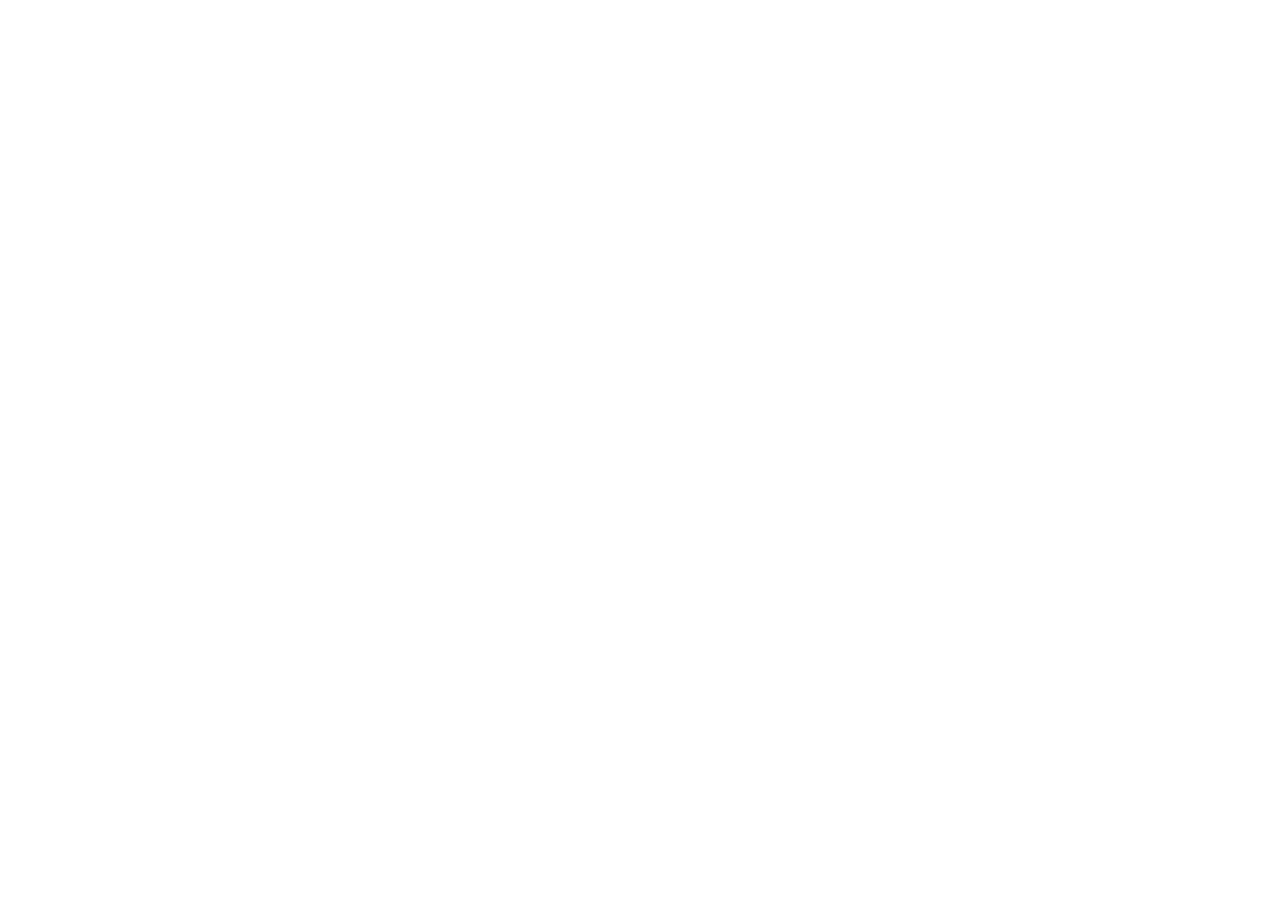
==== index.html @ c7ac26b6 "feat: adiciona arquivos principais, e estrutura html" ====
<!DOCTYPE html>
<html lang="pt-BR">
<head>
    <meta charset="UTF-8">
    <meta name="viewport" content="width=device-width, initial-scale=1.0">
    <title>Oficina G3</title>
</head>
<body>
    <header>

    </header>
    <main>
        <article>
            <section>

            </section>
            <section>
                
            </section>
        </article>
    </main>
    <footer>

    </footer>
</body>
</html>
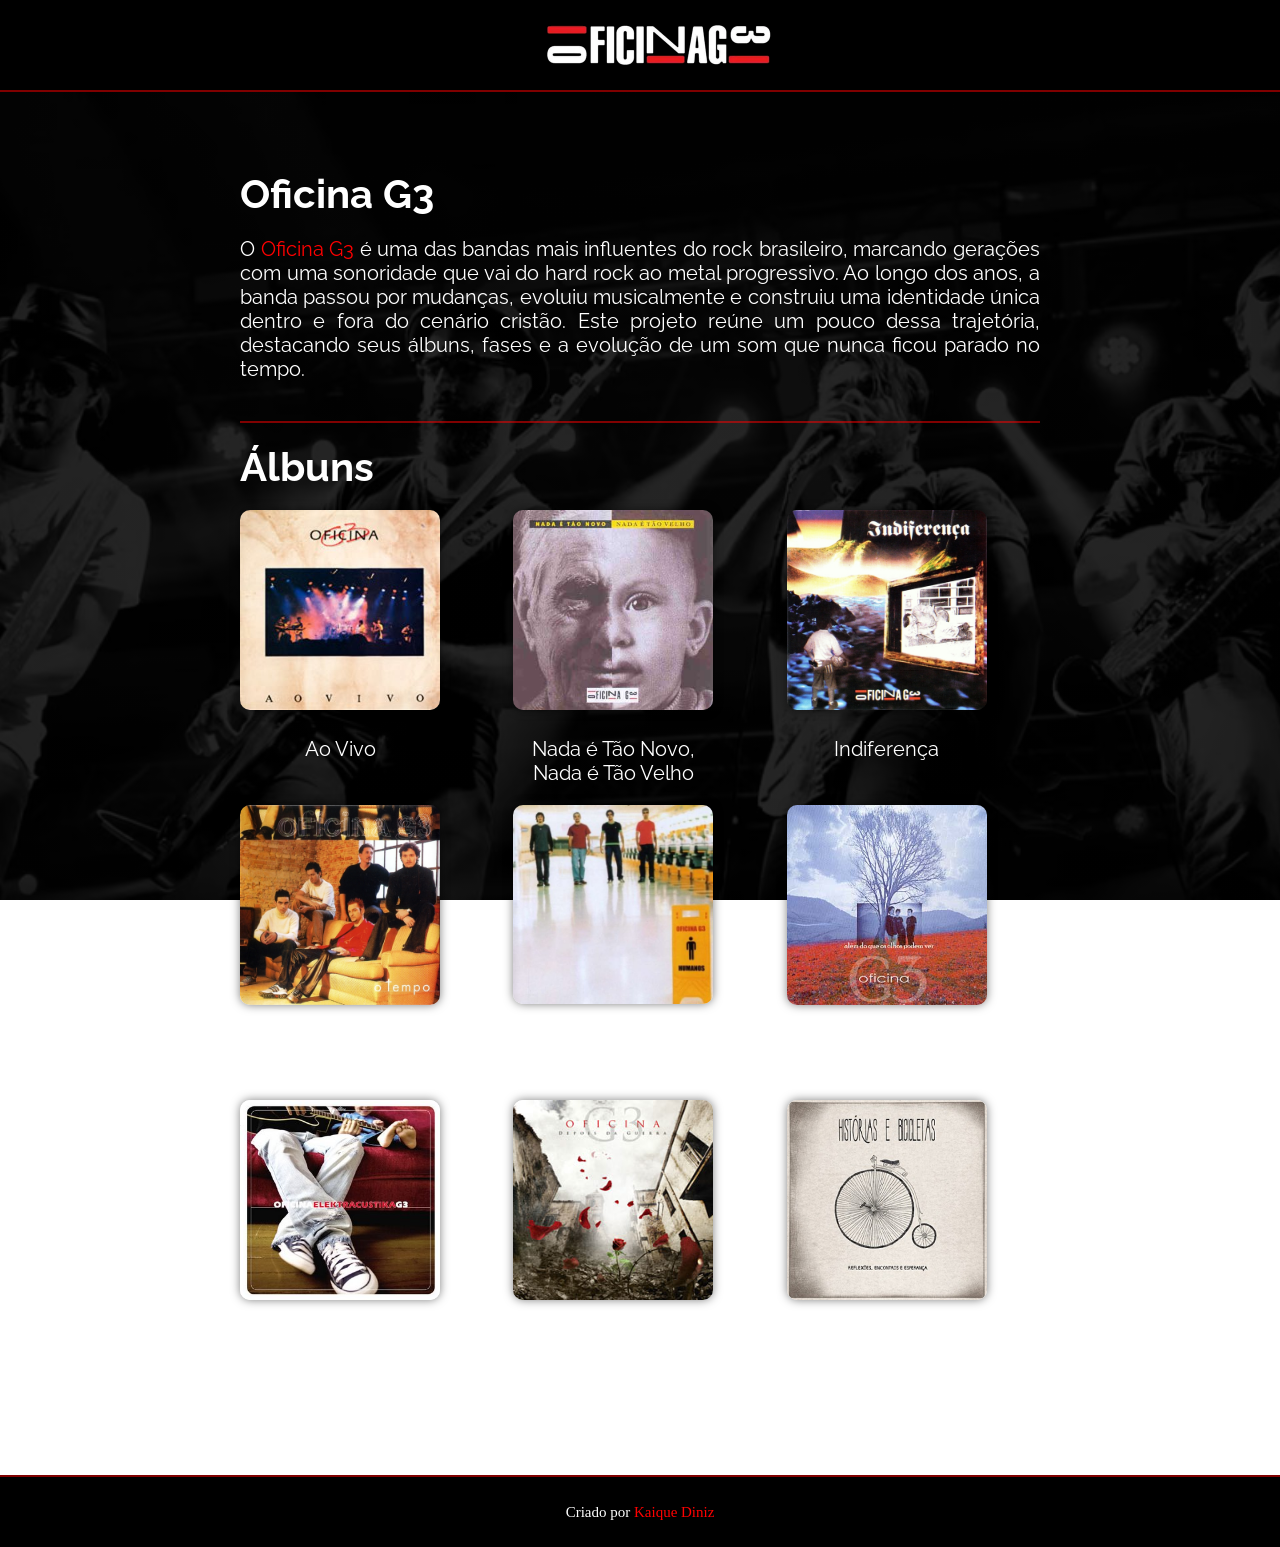
==== commit 0c2f2925: "feat: adiciona features" ====
--- a/index.html
+++ b/index.html
@@ -1,26 +1,85 @@
 <!DOCTYPE html>
 <html lang="pt-BR">
+
 <head>
     <meta charset="UTF-8">
     <meta name="viewport" content="width=device-width, initial-scale=1.0">
     <title>Oficina G3</title>
+    <link rel="stylesheet" href="style/style.css">
+    <script src="script/script.js" defer></script>
 </head>
+
 <body>
     <header>
-
+        <a href="index.html"><img src="images/logo.png" alt="logo"></a>
     </header>
     <main>
         <article>
-            <section>
-
+            <section id="home" class="home">
+                <h1>Oficina G3</h1>
+                <p>O <a target="_blank" href="https://oficinag3.com.br">Oficina G3</a> é uma das bandas mais influentes
+                    do rock brasileiro, marcando gerações com uma
+                    sonoridade que vai do hard rock ao metal progressivo. Ao longo dos anos, a banda passou por
+                    mudanças, evoluiu musicalmente e construiu uma identidade única dentro e fora do cenário cristão.
+                    Este projeto reúne um pouco dessa trajetória, destacando seus álbuns, fases e a evolução de um som
+                    que nunca ficou parado no tempo.</p>
+                <hr>
             </section>
-            <section>
-                
+            <section id="albuns" class="albuns">
+                <h2>Álbuns</h2>
+                <div class="albuns-container">
+                    <a href="pages/ao-vivo.html" class="album">
+                        <img src="images/ao-vivo-image.jpg" alt="ao-vivo">
+                        <hr>
+                        <p>Ao Vivo</p>
+                    </a>
+                    <a href="pages/nada-e-velho.html" class="album">
+                        <img src="images/nada-e-velho-image.jpg" alt="">
+                        <hr>
+                        <p>Nada é Tão Novo, Nada é Tão Velho</p>
+                    </a>
+                    <a href="pages/indiferenca.html" class="album">
+                        <img src="images/indifecenca-image.jpg" alt="indiferença">
+                        <hr>
+                        <p>Indiferença</p>
+                    </a>
+                    <a href="pages/o-tempo.html" class="album">
+                        <img src="images/o-tempo-image.jpg" alt="o tempo">
+                        <hr>
+                        <p>O Tempo</p>
+                    </a>
+                    <a href="pages/humanos.html" class="album">
+                        <img src="images/humanos-image.jpg" alt="humanos">
+                        <hr>
+                        <p>Humanos</p>
+                    </a>
+                    <a href="pages/alem-do-que-os-olhos.html" class="album">
+                        <img src="images/alem-do-que-os-olhos-image.jpg" alt="">
+                        <hr>
+                        <p>Além do que os Olhos Podem Ver</p>
+                    </a>
+                    <a href="pages/elektracustica.html" class="album">
+                        <img src="images/elektracustica-image.jpg" alt="">
+                        <hr>
+                        <p>Elektracustika</p>
+                    </a>
+                    <a href="pages/depois-da-guerra.html" class="album">
+                        <img src="images/depois-da-guerra-image.jpg" alt="">
+                        <hr>
+                        <p>Depois da Guerra</p>
+                    </a>
+                    <a href="pages/h&b.html" class="album">
+                        <img src="images/historias-e-bicicletas-image.jpg" alt="">
+                        <hr>
+                        <p>Histórias de Bicicletas</p>
+                    </a>
+                </div>
             </section>
         </article>
     </main>
     <footer>
-
+        <p>Criado por <a href="https://github.com/kaiquednzz">Kaique Diniz</a></p>
     </footer>
 </body>
+
 </html>
--- a/style/style.css
+++ b/style/style.css
@@ -0,0 +1,255 @@
+@import url('https://fonts.googleapis.com/css2?family=Raleway:ital,wght@0,100..900;1,100..900&display=swap');
+
+* {
+    margin: 0px;
+    padding: 0px;
+}
+
+body {
+    background: linear-gradient(rgba(0, 0, 0, 0.85), rgba(0, 0, 0, 0.85)), url(../images/background.avif);
+    background-position: center;
+    background-size: cover;
+    background-attachment: fixed;
+    color: white;
+}
+
+header {
+    background-color: #000000;
+    padding: 20px;
+    display: flex;
+    justify-content: center;
+    align-items: center;
+    height: 50px;
+    position: fixed;
+    top: 0px;
+    width: 100%;
+    border-bottom: 2px solid rgba(255, 0, 0, 0.5);
+    z-index: 9999;
+}
+
+header img {
+    width: 250px;
+}
+
+main {
+    margin-top: 70px;
+    padding: 100px;
+    display: flex;
+    justify-content: center;
+    align-items: center;
+    font-family: 'Raleway', sans-serif;
+}
+
+.home {
+    text-align: justify;
+    font-size: 20px;
+}
+
+.home h1 {
+    font-size: 40px;
+    margin-bottom: 20px;
+}
+
+.home p {
+    margin-bottom: 20px;
+    max-width: 800px;
+}
+
+.home a {
+    color: #ff0000;
+    text-decoration: none;
+    transition: all 0.2s ease;
+}
+
+.home a:hover {
+    color: #ff0000;
+    text-decoration: underline;
+}
+
+.home hr {
+    border: none;
+    border-top: 2px solid rgba(255, 0, 0, 0.5);
+    margin: 20px 0px;
+}
+
+.albuns h2 {
+    font-size: 40px;
+    margin-bottom: 20px;
+}
+
+.albuns-container {
+    display: grid;
+    grid-template-columns: repeat(auto-fit, minmax(200px, 1fr));
+    gap: 20px;
+}
+
+.albuns-container .album {
+    text-align: center;
+    font-size: 20px;
+    width: 200px;
+    transition: transform 0.2s ease;
+    position: relative;
+}
+
+.albuns-container a {
+    text-decoration: none;
+    color: white;
+}
+
+.albuns-container .album:hover {
+    cursor: pointer;
+    transform: translateY(-5px);
+}
+
+.albuns-container .album img {
+    width: 100%;
+    margin-bottom: 10px;
+    border-radius: 10px;
+    box-shadow: 0px 0px 10px rgba(0, 0, 0, 0.5);
+}
+
+.albuns-container .album hr {
+    border: none;
+    border-top: 2px solid rgb(255, 0, 0);
+    margin-bottom: 10px;
+    opacity: 0;
+    transform: scaleX(0);
+    transform-origin: left;
+    transition: all 0.3s ease;
+}
+
+.albuns-container .album:hover hr {
+    opacity: 1;
+    transform: scaleX(1);
+}
+
+footer {
+    background-color: #000000;
+    padding: 20px;
+    display: flex;
+    justify-content: center;
+    align-items: center;
+    height: 30px;
+    color: #ffffff;
+    border-top: 2px solid rgba(255, 0, 0, 0.5);
+}
+
+footer p {
+    text-align: center;
+    font-size: 15px;
+}
+
+footer a {
+    color: #ff0000;
+    text-decoration: none;
+    transition: all 0.2s ease;
+}
+
+footer a:hover {
+    color: #ff0000;
+    text-decoration: underline;
+}
+
+/* Pages */
+.botao-voltar {
+    font-size: 24px;
+    margin-bottom: 20px;
+    cursor: pointer;
+    transition: all 0.2s ease;
+    text-decoration: none;
+    color: white;
+}
+
+.botao-voltar:hover {
+    color: #ff0000;
+    transform: translateY(-4px);
+}
+
+.hero {
+    display: flex;
+    align-items: center;
+    margin-bottom: 50px;
+    gap: 30px;
+}
+
+.hero img {
+    width: 250px;
+    border-radius: 10px;
+    box-shadow: 0px 0px 10px rgba(0, 0, 0, 0.5);
+}
+
+.hero .textos h1 {
+    font-size: 40px;
+    margin-bottom: 8px;
+}
+
+hr {
+    border: none;
+    border-top: 2px solid rgba(255, 0, 0, 0.5);
+    margin-bottom: 30px;
+}
+
+section {
+    display: flex;
+    flex-direction: column;
+    justify-content: center;
+    max-width: 800px;
+}
+
+.descricao {
+    font-size: 20px;
+    margin-bottom: 50px;
+}
+
+.descricao h2 {
+    font-size: 40px;
+    margin-bottom: 10px;
+}
+
+.descricao .textos {
+    max-width: 800px;
+    text-align: justify;
+    margin: auto;
+}
+
+.descricao .textos p {
+    margin-bottom: 20px;
+    text-indent: 20px;
+}
+
+.tracklist {
+    font-size: 20px;
+    margin-bottom: 50px;
+}
+
+.tracklist h2 {
+    font-size: 40px;
+    margin-bottom: 10px;
+}
+
+.tracklist ol {
+    padding-left: 20px;
+    columns: 2;
+    column-gap: 0px;
+}
+
+.tracklist li {
+    margin-bottom: 10px;
+    font-size: 20px;
+    text-decoration: underline;
+}
+
+.streamings {
+    font-size: 20px;
+    margin-bottom: 20px;
+}
+
+.streamings h2 {
+    font-size: 40px;
+    margin-bottom: 30px;
+}
+
+.streamings .iframes {
+    display: flex;
+    justify-content: center;
+}
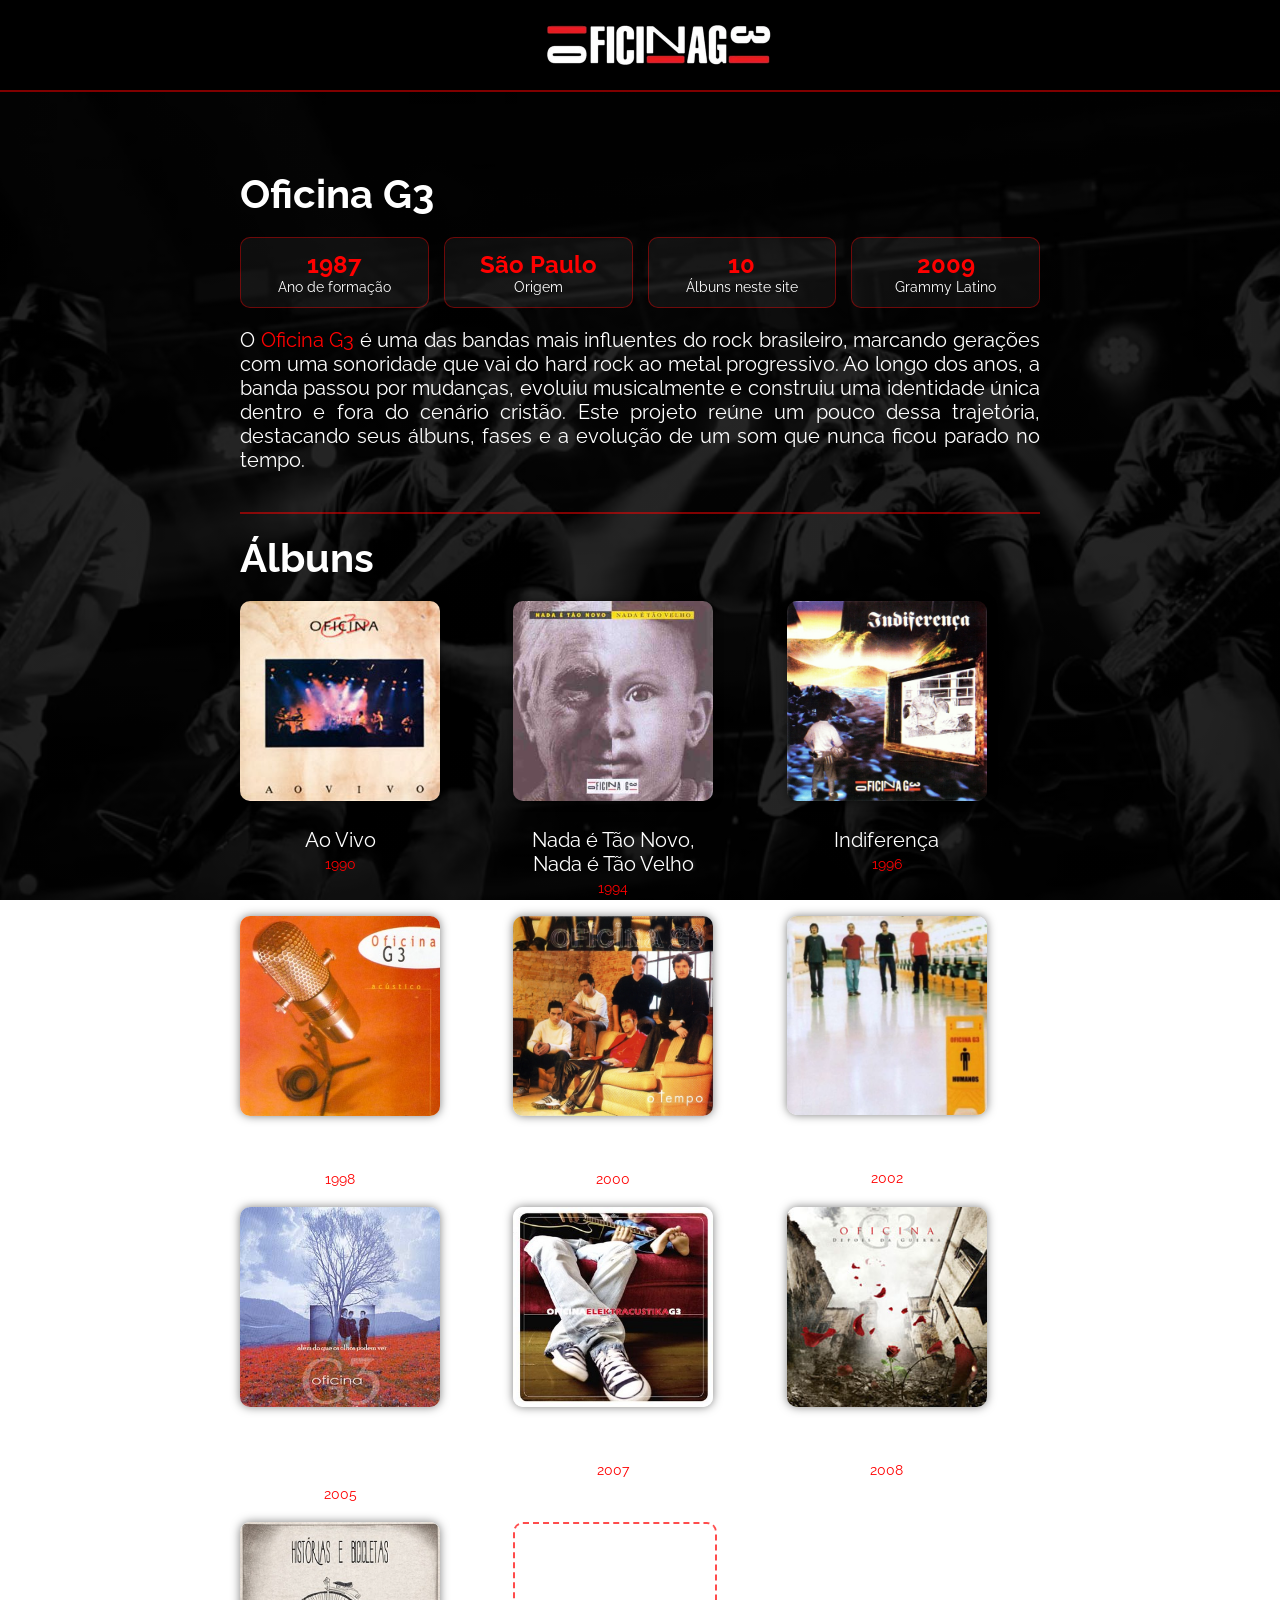
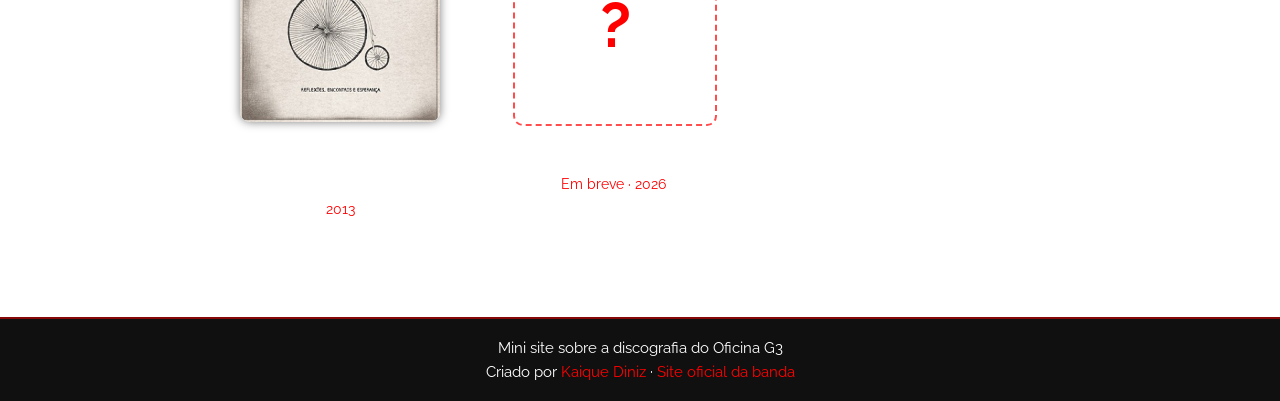
==== commit 79213d28: "add: adiciona álbuns restantes" ====
--- a/index.html
+++ b/index.html
@@ -4,7 +4,9 @@
 <head>
     <meta charset="UTF-8">
     <meta name="viewport" content="width=device-width, initial-scale=1.0">
+    <meta name="description" content="Mini site sobre a história e a discografia da banda Oficina G3, com todos os álbuns, tracklists e links para ouvir.">
     <title>Oficina G3</title>
+    <link rel="icon" href="images/logo.png">
     <link rel="stylesheet" href="style/style.css">
     <script src="script/script.js" defer></script>
 </head>
@@ -17,6 +19,12 @@
         <article>
             <section id="home" class="home">
                 <h1>Oficina G3</h1>
+                <ul class="fatos">
+                    <li><strong>1987</strong> Ano de formação</li>
+                    <li><strong>São Paulo</strong> Origem</li>
+                    <li><strong>10</strong> Álbuns neste site</li>
+                    <li><strong>2009</strong> Grammy Latino</li>
+                </ul>
                 <p>O <a target="_blank" href="https://oficinag3.com.br">Oficina G3</a> é uma das bandas mais influentes
                     do rock brasileiro, marcando gerações com uma
                     sonoridade que vai do hard rock ao metal progressivo. Ao longo dos anos, a banda passou por
@@ -29,56 +37,78 @@
                 <h2>Álbuns</h2>
                 <div class="albuns-container">
                     <a href="pages/ao-vivo.html" class="album">
-                        <img src="images/ao-vivo-image.jpg" alt="ao-vivo">
+                        <img src="images/ao-vivo-image.jpg" alt="Capa do álbum Ao Vivo">
                         <hr>
                         <p>Ao Vivo</p>
+                        <span class="ano">1990</span>
                     </a>
                     <a href="pages/nada-e-velho.html" class="album">
-                        <img src="images/nada-e-velho-image.jpg" alt="">
+                        <img src="images/nada-e-velho-image.jpg" alt="Capa do álbum Nada é Tão Novo, Nada é Tão Velho">
                         <hr>
                         <p>Nada é Tão Novo, Nada é Tão Velho</p>
+                        <span class="ano">1994</span>
                     </a>
                     <a href="pages/indiferenca.html" class="album">
-                        <img src="images/indifecenca-image.jpg" alt="indiferença">
+                        <img src="images/indifecenca-image.jpg" alt="Capa do álbum Indiferença">
                         <hr>
                         <p>Indiferença</p>
+                        <span class="ano">1996</span>
+                    </a>
+                    <a href="pages/acustico.html" class="album">
+                        <img src="images/acustico-image.jpg" alt="Capa do álbum Acústico">
+                        <hr>
+                        <p>Acústico</p>
+                        <span class="ano">1998</span>
                     </a>
                     <a href="pages/o-tempo.html" class="album">
-                        <img src="images/o-tempo-image.jpg" alt="o tempo">
+                        <img src="images/o-tempo-image.jpg" alt="Capa do álbum O Tempo">
                         <hr>
                         <p>O Tempo</p>
+                        <span class="ano">2000</span>
                     </a>
                     <a href="pages/humanos.html" class="album">
-                        <img src="images/humanos-image.jpg" alt="humanos">
+                        <img src="images/humanos-image.jpg" alt="Capa do álbum Humanos">
                         <hr>
                         <p>Humanos</p>
+                        <span class="ano">2002</span>
                     </a>
                     <a href="pages/alem-do-que-os-olhos.html" class="album">
-                        <img src="images/alem-do-que-os-olhos-image.jpg" alt="">
+                        <img src="images/alem-do-que-os-olhos-image.jpg" alt="Capa do álbum Além do que os Olhos Podem Ver">
                         <hr>
                         <p>Além do que os Olhos Podem Ver</p>
+                        <span class="ano">2005</span>
                     </a>
                     <a href="pages/elektracustica.html" class="album">
-                        <img src="images/elektracustica-image.jpg" alt="">
+                        <img src="images/elektracustica-image.jpg" alt="Capa do álbum Elektracustika">
                         <hr>
                         <p>Elektracustika</p>
+                        <span class="ano">2007</span>
                     </a>
                     <a href="pages/depois-da-guerra.html" class="album">
-                        <img src="images/depois-da-guerra-image.jpg" alt="">
+                        <img src="images/depois-da-guerra-image.jpg" alt="Capa do álbum Depois da Guerra">
                         <hr>
                         <p>Depois da Guerra</p>
+                        <span class="ano">2008</span>
                     </a>
                     <a href="pages/h&b.html" class="album">
-                        <img src="images/historias-e-bicicletas-image.jpg" alt="">
+                        <img src="images/historias-e-bicicletas-image.jpg" alt="Capa do álbum Histórias e Bicicletas">
                         <hr>
                         <p>Histórias de Bicicletas</p>
+                        <span class="ano">2013</span>
+                    </a>
+                    <a href="pages/em-breve.html" class="album">
+                        <div class="capa-breve">?</div>
+                        <hr>
+                        <p>Novo álbum</p>
+                        <span class="ano">Em breve · 2026</span>
                     </a>
                 </div>
             </section>
         </article>
     </main>
     <footer>
-        <p>Criado por <a href="https://github.com/kaiquednzz">Kaique Diniz</a></p>
+        <p>Mini site sobre a discografia do Oficina G3</p>
+        <p>Criado por <a href="https://github.com/kaiquednzz">Kaique Diniz</a> · <a target="_blank" rel="noopener" href="https://oficinag3.com.br">Site oficial da banda</a></p>
     </footer>
 </body>
 
--- a/style/style.css
+++ b/style/style.css
@@ -1,4 +1,8 @@
 @import url('https://fonts.googleapis.com/css2?family=Raleway:ital,wght@0,100..900;1,100..900&display=swap');
+
+html {
+    scroll-behavior: smooth;
+}
 
 * {
     margin: 0px;
@@ -124,14 +128,16 @@
 }
 
 footer {
-    background-color: #000000;
+    background-color: #101010;
+    border-top: 2px solid rgba(255, 0, 0, 0.5);
     padding: 20px;
     display: flex;
+    flex-direction: column;
     justify-content: center;
     align-items: center;
-    height: 30px;
+    gap: 6px;
     color: #ffffff;
-    border-top: 2px solid rgba(255, 0, 0, 0.5);
+    font-family: 'Raleway', sans-serif;
 }
 
 footer p {
@@ -253,3 +259,214 @@
     display: flex;
     justify-content: center;
 }
+
+/* Responsivo */
+.streamings .iframes {
+    flex-wrap: wrap;
+}
+
+.streamings iframe {
+    box-sizing: border-box;
+    max-width: 100%;
+}
+
+/* Melhorias */
+.capa-breve {
+    display: flex;
+    align-items: center;
+    justify-content: center;
+    aspect-ratio: 1;
+    width: 100%;
+    margin-bottom: 10px;
+    border: 2px dashed rgba(255, 0, 0, 0.7);
+    border-radius: 10px;
+    background: rgba(255, 255, 255, 0.05);
+    color: #ff0000;
+    font-size: 64px;
+    font-weight: 700;
+}
+
+.hero .capa-breve {
+    width: 250px;
+    flex-shrink: 0;
+    margin-bottom: 0;
+}
+
+.streamings .aviso a {
+    color: #ff0000;
+}
+
+a:focus-visible {
+    outline: 2px solid #ff0000;
+    outline-offset: 3px;
+}
+
+.albuns-container .album .ano {
+    display: block;
+    margin-top: 4px;
+    font-size: 14px;
+    color: #ff0000;
+}
+
+.fatos {
+    list-style: none;
+    display: flex;
+    flex-wrap: wrap;
+    gap: 15px;
+    margin-bottom: 20px;
+}
+
+.fatos li {
+    flex: 1 1 120px;
+    padding: 12px;
+    text-align: center;
+    font-size: 14px;
+    background: rgba(255, 255, 255, 0.05);
+    border: 1px solid rgba(255, 0, 0, 0.4);
+    border-radius: 10px;
+}
+
+.fatos strong {
+    display: block;
+    font-size: 24px;
+    color: #ff0000;
+}
+
+.navegacao {
+    display: flex;
+    justify-content: space-between;
+    gap: 20px;
+    max-width: 800px;
+    margin-top: 30px;
+    padding-top: 20px;
+    border-top: 2px solid rgba(255, 0, 0, 0.5);
+    font-family: 'Raleway', sans-serif;
+}
+
+.navegacao a {
+    color: white;
+    text-decoration: none;
+    transition: all 0.2s ease;
+}
+
+.navegacao a:hover {
+    color: #ff0000;
+}
+
+.navegacao a:last-child {
+    text-align: right;
+}
+
+.tracklist li::marker {
+    color: #ff0000;
+}
+
+@media (max-width: 900px) {
+    main {
+        padding: 50px 30px;
+    }
+
+    .albuns-container {
+        grid-template-columns: repeat(auto-fill, minmax(160px, 1fr));
+        justify-items: center;
+    }
+}
+
+@media (max-width: 600px) {
+    header {
+        height: 40px;
+        padding: 10px;
+    }
+
+    header img {
+        width: 180px;
+    }
+
+    main {
+        margin-top: 60px;
+        padding: 30px 20px;
+    }
+
+    section {
+        max-width: 100%;
+    }
+
+    .home {
+        font-size: 17px;
+    }
+
+    .home h1,
+    .albuns h2,
+    .descricao h2,
+    .tracklist h2,
+    .streamings h2 {
+        font-size: 30px;
+    }
+
+    .albuns-container {
+        grid-template-columns: repeat(2, 1fr);
+        gap: 15px;
+    }
+
+    .albuns-container .album {
+        width: 100%;
+        font-size: 16px;
+    }
+
+    .botao-voltar {
+        font-size: 20px;
+    }
+
+    .hero {
+        flex-direction: column;
+        align-items: flex-start;
+        gap: 20px;
+        margin-bottom: 30px;
+    }
+
+    .hero img,
+    .hero .capa-breve {
+        width: 100%;
+        max-width: 250px;
+    }
+
+    .hero .textos h1 {
+        font-size: 30px;
+    }
+
+    .descricao,
+    .tracklist,
+    .streamings {
+        font-size: 17px;
+        margin-bottom: 30px;
+    }
+
+    .descricao .textos {
+        text-align: left;
+    }
+
+    .tracklist ol {
+        columns: 1;
+    }
+
+    .tracklist li {
+        font-size: 17px;
+    }
+
+    .streamings iframe {
+        width: 100% !important;
+    }
+
+    footer {
+        padding: 15px 20px;
+        text-align: center;
+    }
+
+    .navegacao {
+        flex-direction: column;
+    }
+
+    .navegacao a:last-child {
+        text-align: left;
+    }
+}
